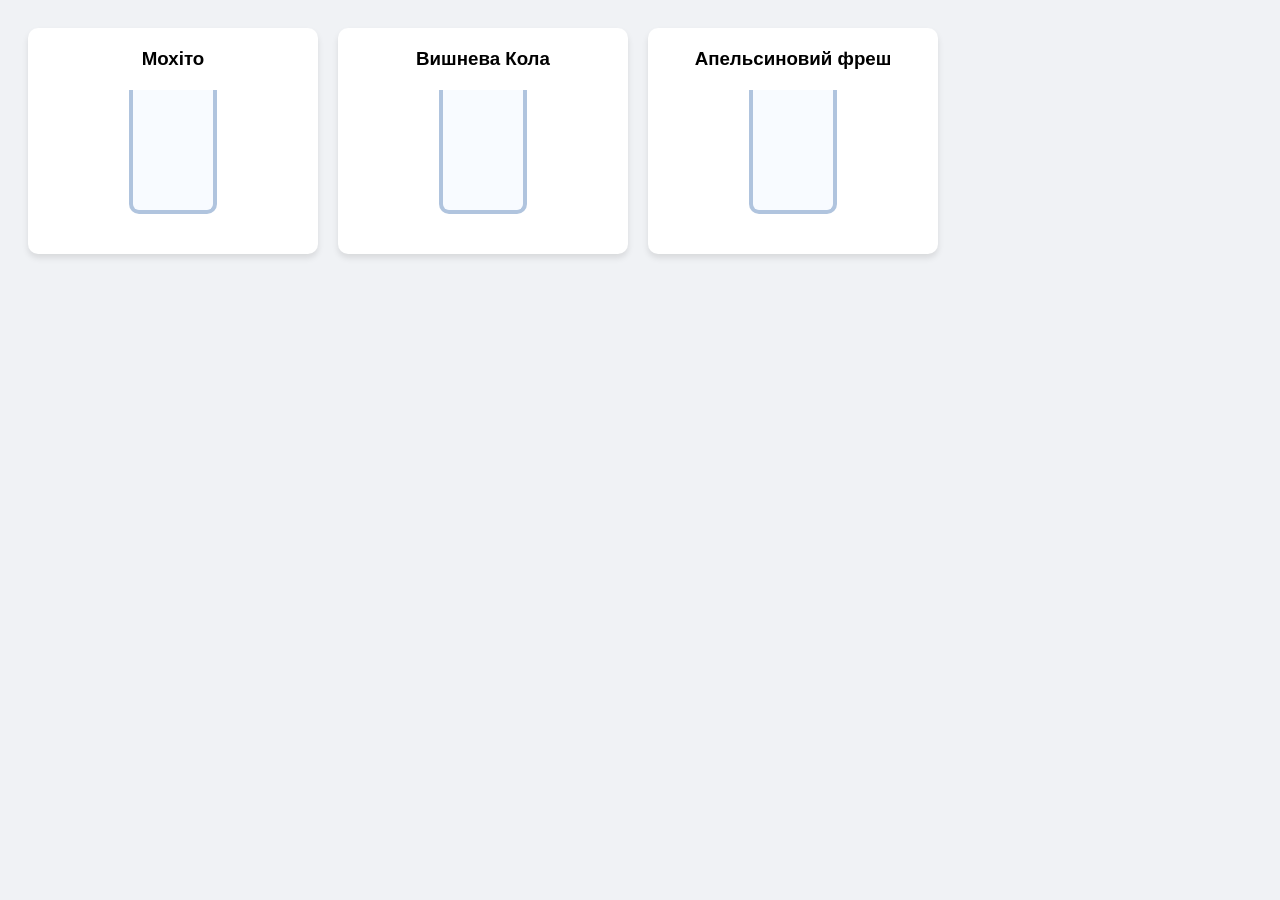
==== practicum12/index.html @ f695267c "Labs 4,5,6,7,8,12" ====
<!DOCTYPE html>
<html lang="uk">
<head>
    <meta charset="UTF-8">
    <meta name="viewport" content="width=device-width, initial-scale=1.0">
    <title>Каталог напоїв</title>
    <style>
        body { font-family: Arial, sans-serif; padding: 20px; background: #f0f2f5; display: flex; gap: 20px; flex-wrap: wrap; }
        .recipe-card {
            background: white; padding: 20px; border-radius: 10px; width: 250px;
            box-shadow: 0 4px 6px rgba(0,0,0,0.1); cursor: pointer; text-align: center;
        }
        .recipe-card h3 { margin-top: 0; }
        
        /* Склянка */
        .glass {
            width: 80px; height: 120px; margin: 20px auto;
            border: 4px solid #b0c4de; border-top: none;
            border-bottom-left-radius: 10px; border-bottom-right-radius: 10px;
            position: relative; overflow: hidden; background: #f8fbff;
        }

        /* Напій (рідина) */
        .liquid {
            position: absolute; bottom: 0; left: 0; width: 100%; height: 100%;
            transform-origin: bottom; 
            transform: scaleY(0); /* Початковий стан - склянка порожня */
            transition: transform 1.2s ease-in-out; /* Плавна анімація наливання */
        }

        /* Кольори напоїв */
        .liquid.mojito { background: rgba(46, 204, 113, 0.8); }
        .liquid.cola { background: rgba(52, 73, 94, 0.9); }
        .liquid.juice { background: rgba(241, 196, 15, 0.8); }

        /* Стан відкритого рецепта (налито) */
        .recipe-card.active .liquid {
            transform: scaleY(0.85); /* Склянка наповнюється на 85% */
        }

        .instructions {
            max-height: 0; overflow: hidden; transition: max-height 0.5s ease;
            color: #555; font-size: 14px; margin-top: 15px; text-align: left;
        }
        .recipe-card.active .instructions {
            max-height: 200px; /* Плавна поява тексту */
        }
    </style>
</head>
<body>

    <div class="recipe-card" onclick="this.classList.toggle('active')">
        <h3>Мохіто</h3>
        <div class="glass">
            <div class="liquid mojito"></div>
        </div>
        <div class="instructions">
            <strong>Рецепт:</strong><br>М'ята, лайм, цукор, ром, содова, лід. Натисніть ще раз, щоб закрити.
        </div>
    </div>

    <div class="recipe-card" onclick="this.classList.toggle('active')">
        <h3>Вишнева Кола</h3>
        <div class="glass">
            <div class="liquid cola"></div>
        </div>
        <div class="instructions">
            <strong>Рецепт:</strong><br>Кола, вишневий сироп, лід. Натисніть ще раз, щоб закрити.
        </div>
    </div>

    <div class="recipe-card" onclick="this.classList.toggle('active')">
        <h3>Апельсиновий фреш</h3>
        <div class="glass">
            <div class="liquid juice"></div>
        </div>
        <div class="instructions">
            <strong>Рецепт:</strong><br>3 свіжих апельсини. Натисніть ще раз, щоб закрити.
        </div>
    </div>

</body>
</html>
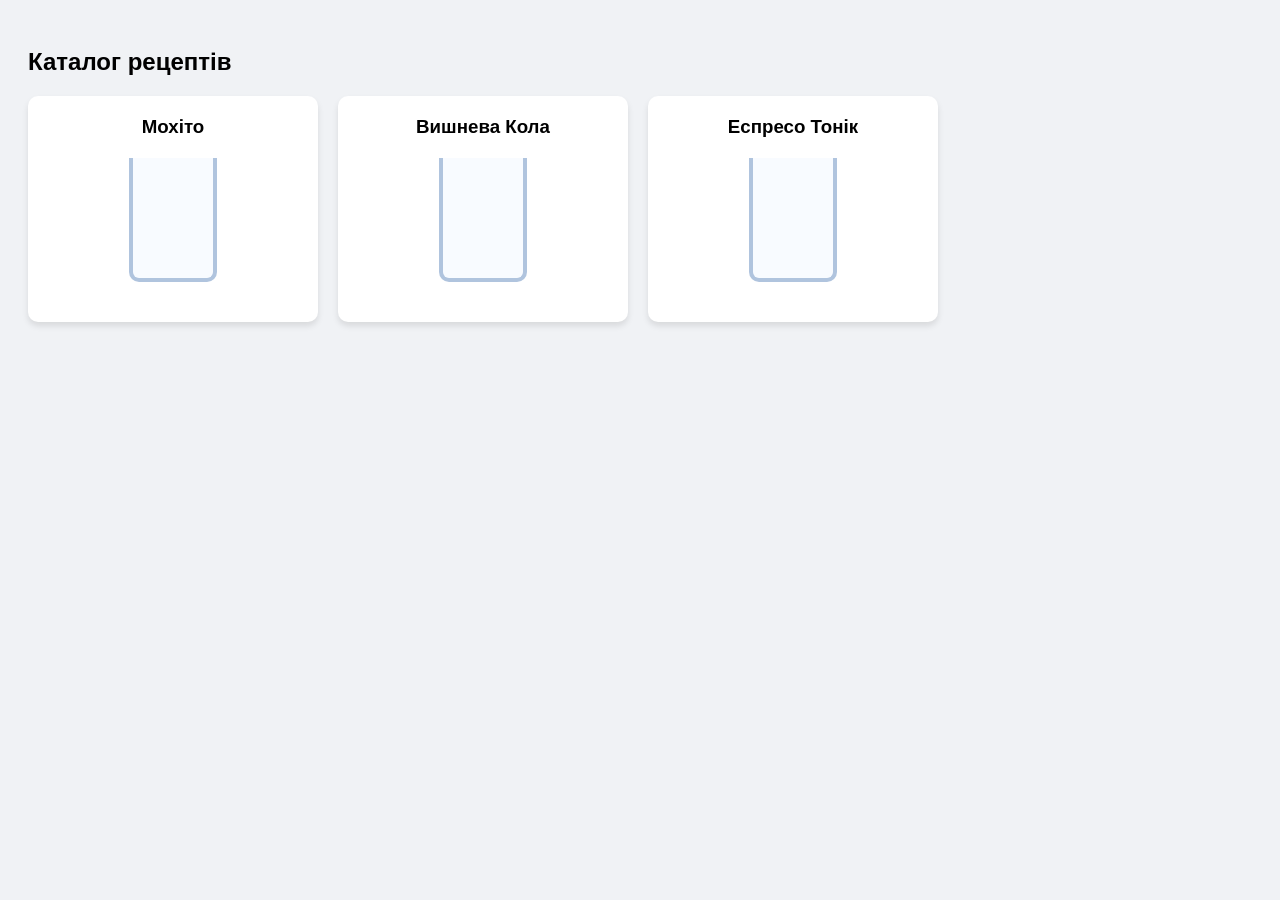
==== commit bb0f8569: "Update Labs:4,7,8,12" ====
--- a/practicum12/index.html
+++ b/practicum12/index.html
@@ -5,14 +5,14 @@
     <meta name="viewport" content="width=device-width, initial-scale=1.0">
     <title>Каталог напоїв</title>
     <style>
-        body { font-family: Arial, sans-serif; padding: 20px; background: #f0f2f5; display: flex; gap: 20px; flex-wrap: wrap; }
+        body { font-family: Arial, sans-serif; padding: 20px; background: #f0f2f5; }
+        #catalog { display: flex; gap: 20px; flex-wrap: wrap; }
         .recipe-card {
             background: white; padding: 20px; border-radius: 10px; width: 250px;
             box-shadow: 0 4px 6px rgba(0,0,0,0.1); cursor: pointer; text-align: center;
         }
         .recipe-card h3 { margin-top: 0; }
         
-        /* Склянка */
         .glass {
             width: 80px; height: 120px; margin: 20px auto;
             border: 4px solid #b0c4de; border-top: none;
@@ -20,22 +20,11 @@
             position: relative; overflow: hidden; background: #f8fbff;
         }
 
-        /* Напій (рідина) */
         .liquid {
             position: absolute; bottom: 0; left: 0; width: 100%; height: 100%;
             transform-origin: bottom; 
-            transform: scaleY(0); /* Початковий стан - склянка порожня */
-            transition: transform 1.2s ease-in-out; /* Плавна анімація наливання */
-        }
-
-        /* Кольори напоїв */
-        .liquid.mojito { background: rgba(46, 204, 113, 0.8); }
-        .liquid.cola { background: rgba(52, 73, 94, 0.9); }
-        .liquid.juice { background: rgba(241, 196, 15, 0.8); }
-
-        /* Стан відкритого рецепта (налито) */
-        .recipe-card.active .liquid {
-            transform: scaleY(0.85); /* Склянка наповнюється на 85% */
+            transform: scaleY(0); 
+            transition: transform 1.2s ease-in-out;
         }
 
         .instructions {
@@ -43,41 +32,75 @@
             color: #555; font-size: 14px; margin-top: 15px; text-align: left;
         }
         .recipe-card.active .instructions {
-            max-height: 200px; /* Плавна поява тексту */
+            max-height: 200px;
         }
     </style>
 </head>
 <body>
 
-    <div class="recipe-card" onclick="this.classList.toggle('active')">
-        <h3>Мохіто</h3>
-        <div class="glass">
-            <div class="liquid mojito"></div>
-        </div>
-        <div class="instructions">
-            <strong>Рецепт:</strong><br>М'ята, лайм, цукор, ром, содова, лід. Натисніть ще раз, щоб закрити.
-        </div>
-    </div>
+    <h2>Каталог рецептів</h2>
+    <div id="catalog"></div>
 
-    <div class="recipe-card" onclick="this.classList.toggle('active')">
-        <h3>Вишнева Кола</h3>
-        <div class="glass">
-            <div class="liquid cola"></div>
-        </div>
-        <div class="instructions">
-            <strong>Рецепт:</strong><br>Кола, вишневий сироп, лід. Натисніть ще раз, щоб закрити.
-        </div>
-    </div>
+    <script>
+        // Дані домену (імітація отриманих з бекенду/localStorage)
+        const recipes = [
+            {
+                id: 1,
+                title: "Мохіто",
+                color: "rgba(46, 204, 113, 0.8)",
+                volumePercent: 0.90, // 90% склянки
+                text: "М'ята, лайм, цукор, ром, содова, лід."
+            },
+            {
+                id: 2,
+                title: "Вишнева Кола",
+                color: "rgba(52, 73, 94, 0.9)",
+                volumePercent: 0.75, // 75% склянки
+                text: "Кола, вишневий сироп, лід."
+            },
+            {
+                id: 3,
+                title: "Еспресо Тонік",
+                color: "rgba(139, 69, 19, 0.85)",
+                volumePercent: 0.60, // 60% склянки
+                text: "Подвійний еспресо, тонік, лід, скибка лимона."
+            }
+        ];
 
-    <div class="recipe-card" onclick="this.classList.toggle('active')">
-        <h3>Апельсиновий фреш</h3>
-        <div class="glass">
-            <div class="liquid juice"></div>
-        </div>
-        <div class="instructions">
-            <strong>Рецепт:</strong><br>3 свіжих апельсини. Натисніть ще раз, щоб закрити.
-        </div>
-    </div>
+        const catalogContainer = document.getElementById('catalog');
 
+        // Рендер карток на основі масиву об'єктів
+        function renderRecipes() {
+            recipes.forEach(recipe => {
+                const card = document.createElement('div');
+                card.className = 'recipe-card';
+                card.onclick = function() {
+                    this.classList.toggle('active');
+                    const liquid = this.querySelector('.liquid');
+                    // Якщо картка активна, наливаємо до об'єму з масиву, інакше - пуста склянка
+                    if (this.classList.contains('active')) {
+                        liquid.style.transform = `scaleY(${recipe.volumePercent})`;
+                    } else {
+                        liquid.style.transform = 'scaleY(0)';
+                    }
+                };
+
+                card.innerHTML = `
+                    <h3>${recipe.title}</h3>
+                    <div class="glass">
+                        <div class="liquid" style="background: ${recipe.color};"></div>
+                    </div>
+                    <div class="instructions">
+                        <strong>Рецепт:</strong><br>${recipe.text}
+                    </div>
+                `;
+                
+                catalogContainer.appendChild(card);
+            });
+        }
+
+        // Запуск рендеру при завантаженні сторінки
+        document.addEventListener('DOMContentLoaded', renderRecipes);
+    </script>
 </body>
 </html>
